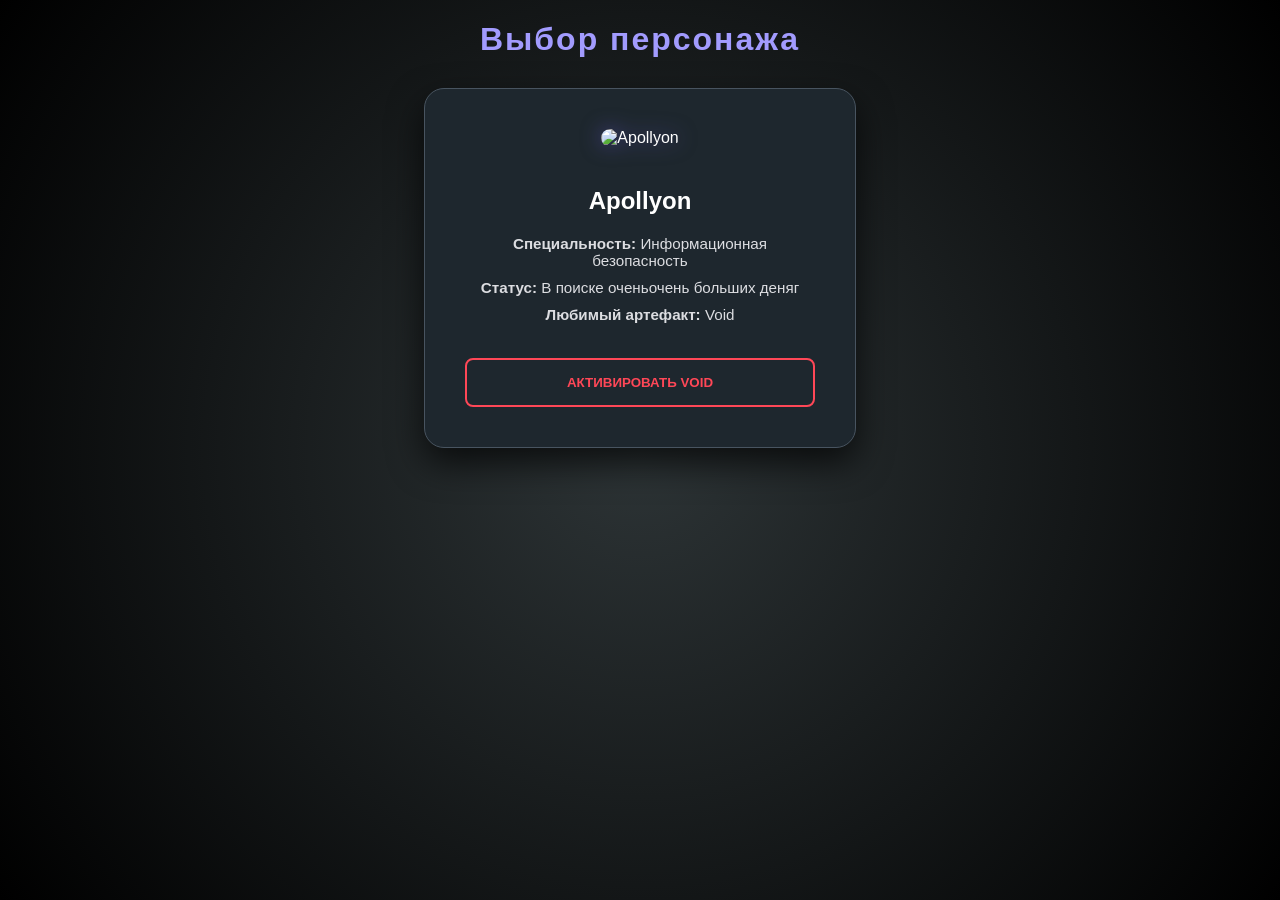
==== n_index.html @ 0df1362d "Add files via upload" ====
<!DOCTYPE html>
<html lang="ru">
<head>
    <meta charset="UTF-8">
    <title>Character profile - Apollyon</title>
    <link rel="stylesheet" href="n_style.css">
</head>
    
<body>
    <div class="main-wrapper">
        <h1 class="page-title">Выбор персонажа</h1>
        <div class="character-card">
            <img src="apollyon.png" alt="Apollyon" class="char-img">
            <h2>Apollyon</h2>
        <div class="char-info">
            <p><strong>Специальность:</strong> Информационная безопасность</p>
            <p><strong>Статус:</strong> В поиске оченьочень больших деняг</p>
            <p><strong>Любимый артефакт:</strong> Void</p>
        </div>
        <button class="void-btn">Активировать VOID</button>
        </div>
    </div>
</body>
</html>
---- n_style.css ----
body {
margin: 0;
padding: 0;
display: flex;
justify-content: center;
min-height: 100vh;
background: radial-gradient(circle, #2d3436 0%, #000000 100%);
font-family: 'Segoe UI', sans-serif;
color: white;
}
.main-wrapper{
    text-align: center;
}
.page-title{
    margin-bottom: 30px;
    font-size: 2rem;
    letter-spacing: 2px;
    color: #a29bfe;
}
.character-card{
    background-color: #1e272e;
    padding: 40px;
    border-radius: 20px;
    border: 1px solid #485460;
    box-shadow: 0 15px 35px rgba(0, 0, 0, 0.7);
    max-width: 350px;
    transition: transform 0.3s ease, border-color 0.3s ease;
}
.character-card:hover{
    transform: translateY(-10px);
    border-color: #6c5ce7;
}
.char-img{
    width: 180px;
    height: auto;
    border-radius: 10px;
    margin-bottom: 20px;
    filter: drop-shadow(0 0 10px rgba(108, 92, 231, 0.5));
}
.char-info p{
    margin: 10px 0;
    font-size: 0.95rem;
    color: #dcdde1;
}
.void-btn{
    margin-top: 25px;
    width: 100%;
    padding: 15px;
    background-color: transparent;
    color: #ff4757;
    border: 2px solid #ff4757;
    border-radius: 8px;
    font-weight: bold;
    text-transform: uppercase;
    cursor: pointer;
    transition: all 0.4s cubic-bezier(0.175, 0.885, 0.32, 1.275);
}
.void-btn:hover{
    background-color: #ff4757;
    color: #1a1a1b;
    box-shadow: 0 0 25px rgba(255, 71, 87, 0.7);
    transform: scale(1.05);
    letter-spacing: 2px;
}
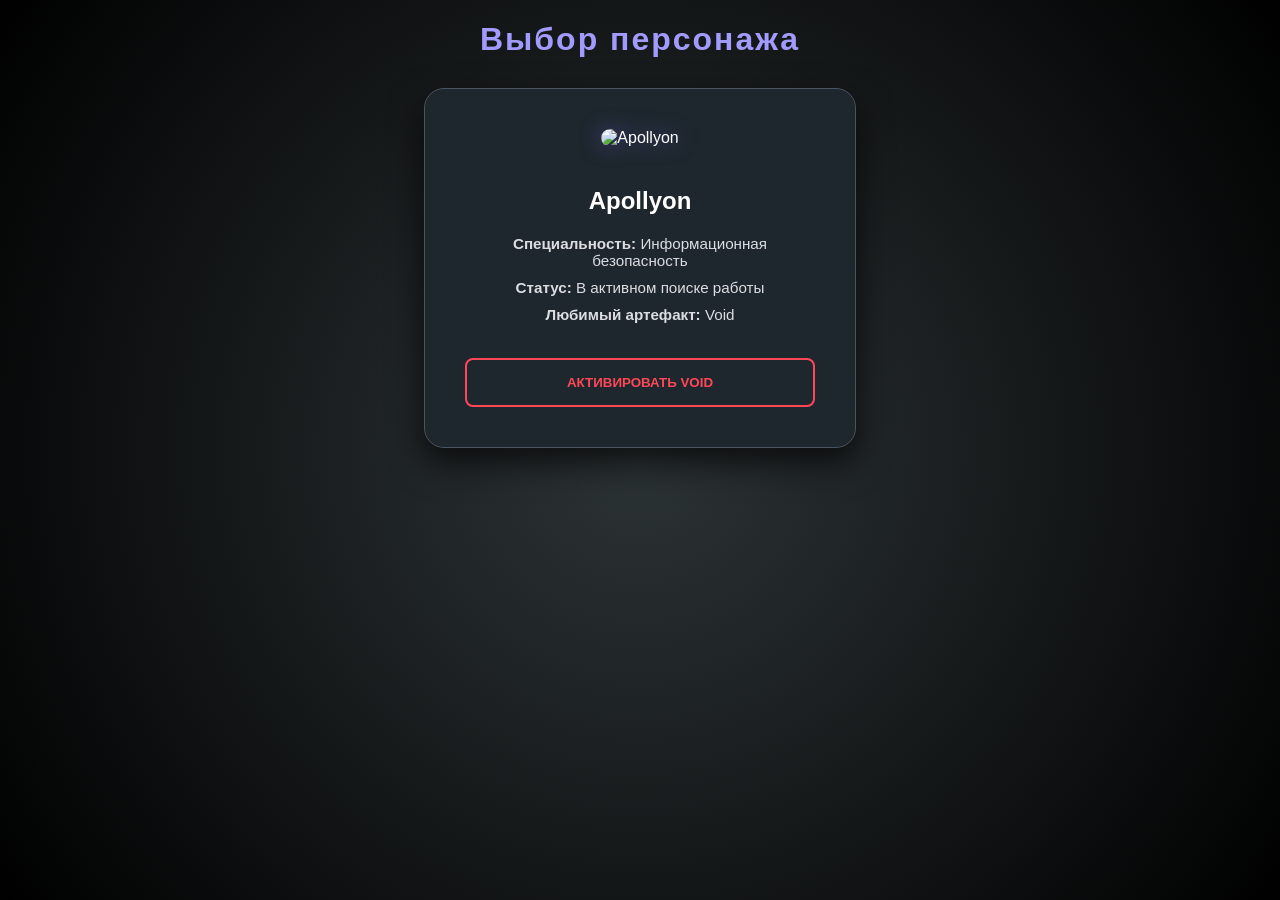
==== commit 9d2e0af6: "Update n_index.html" ====
--- a/n_index.html
+++ b/n_index.html
@@ -14,11 +14,11 @@
             <h2>Apollyon</h2>
         <div class="char-info">
             <p><strong>Специальность:</strong> Информационная безопасность</p>
-            <p><strong>Статус:</strong> В поиске оченьочень больших деняг</p>
+            <p><strong>Статус:</strong> В активном поиске работы</p>
             <p><strong>Любимый артефакт:</strong> Void</p>
         </div>
         <button class="void-btn">Активировать VOID</button>
         </div>
     </div>
 </body>
-</html>+</html>
